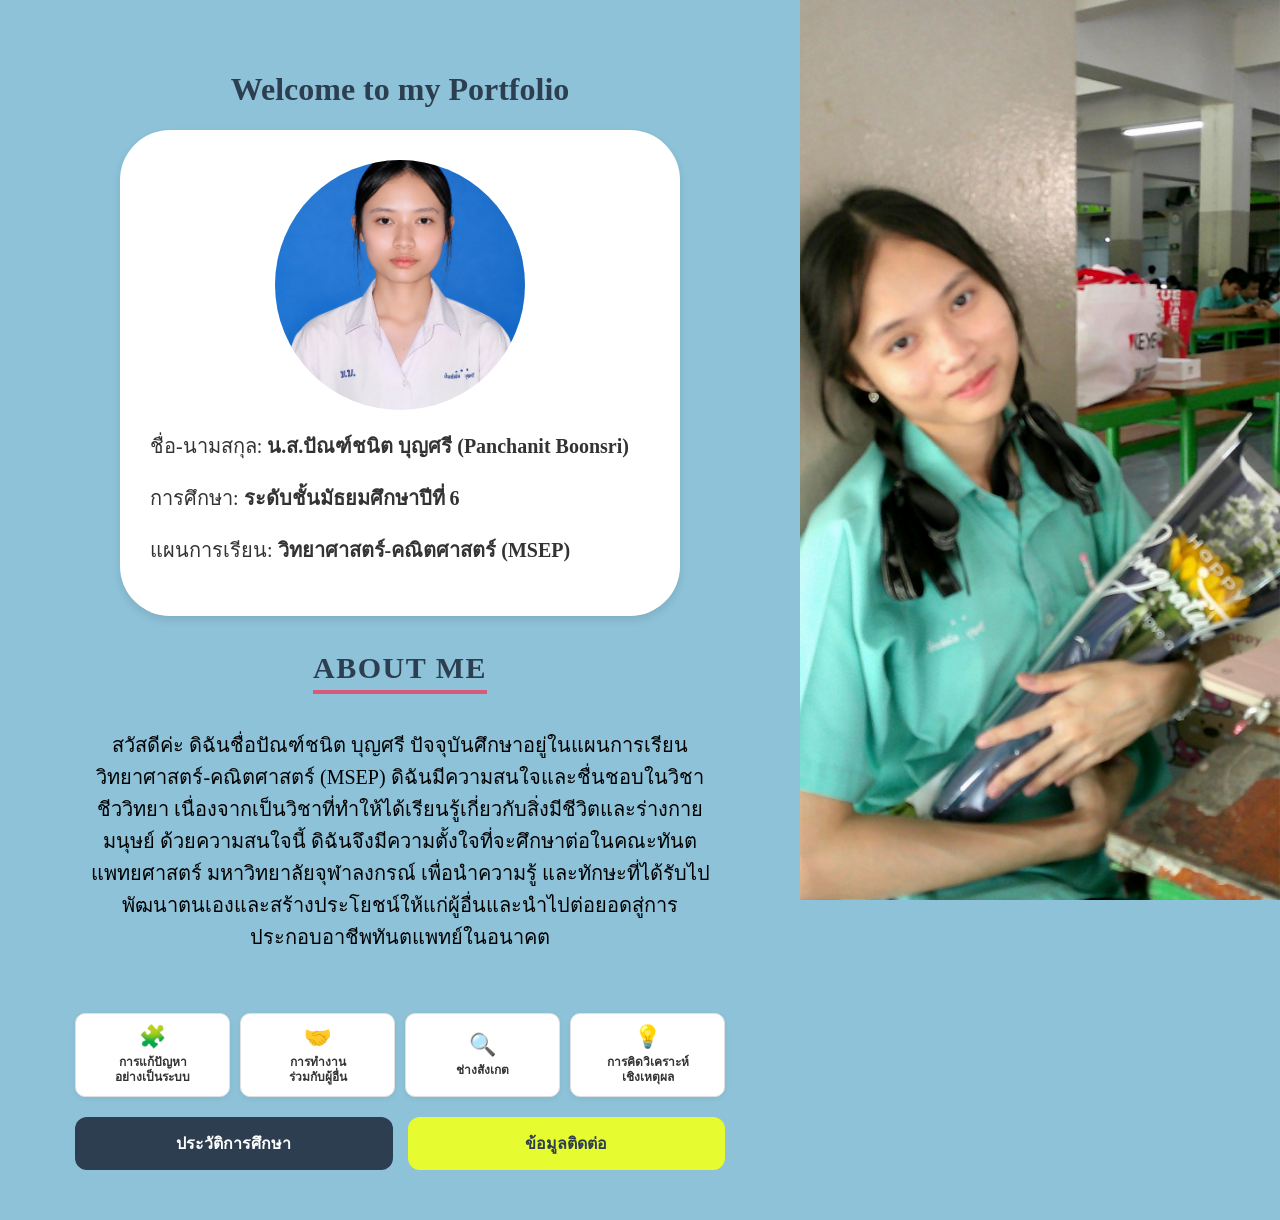
==== index.html @ 74a6de79 "Update index.html" ====
<!DOCTYPE html>
<html lang="th">
<head>
<meta charset="UTF-8">
<title>Welcome to my Portfolio</title>
<style>
body {
    background-color: #8dc2d9; color: #333;
    text-align: center;
    margin: 0;
    padding: 0;
}
.btn {
    display: inline-block;
    background: #2c3e50; 
    color: white;
    margin: 0; 
    padding: 10px 20px;
    text-decoration: none;
    border-radius: 5px;
}
    
.card {
background: white; border-radius: 50px;
box-shadow: 0 4px 8px rgba(0,0,0,0.1);
max-width: 500px; margin: 0 auto; padding: 30px;
}

/* เลเอาต์แบ่งครึ่งหน้าจอ ซ้าย-ขวา */
    .split-container {
            display: flex;
            min-height: 100vh;
            width: 100%;
        }

/* ฝั่งซ้าย: ส่วนเนื้อหาข้อความ */
    .left-content {
            flex: 1.2;
            padding: 50px 40px;
            display: flex;
            flex-direction: column;
            justify-content: center;
            align-items: center;
    }
     .content-box {
            width: 100%;
            max-width: 650px;
    }


h1 { color: #2c3e50; }
p { font-size: 20px; line-height: 1.6; }
 .profile-img {
  width: 250px;
  height: 250px;
  border-radius: 50%;
  object-fit: cover;
  display: block;
  margin: 0 auto;
     
}
/* สไตล์สำหรับ ABOUT ME */
.about-me-section {
 padding: 10px 15px 25px;
 margin-bottom: 15px;
}

.about-me-title {
    color: #2c3e50;
    font-size: 30px;
    font-weight: 800;
    letter-spacing: 1.5px;
    margin-bottom: 15px;
    display: inline-block;
    border-bottom: 4px solid #d65b7a; /* เส้นใต้สีชมพูเน้นความเด่น */
    padding-bottom: 5px;
    text-transform: uppercase;
}

.about-me-text {
    color: #000000; /* ข้อความสีดำตามที่ขอ */
    font-size: 17px;
    line-height: 1.8;
}
    
    /* สไตล์ความสามารถพิเศษ */
.skills-container {
  display: flex;
  justify-content: space-between;
  gap: 10px;
  margin-top: 15px;
  margin-bottom: 20px;
  width: 100%;
  box-sizing: border-box;
}

.skill-card {
  background-color: #ffffff;
  border: 1px solid #e0e0e0;
  border-radius: 10px;
  padding: 10px 8px;
  flex: 1;
  display: flex;
  flex-direction: column;
  align-items: center;
  justify-content: center;
  text-align: center;
  box-shadow: 0 2px 6px rgba(0, 0, 0, 0.05);
}

.skill-icon {
  font-size: 22px;
  margin-bottom: 5px;
}

.skill-text {
  font-size: 12px;
  color: #333333;
  font-weight: bold;
  line-height: 1.3;
}
    
   /* ปุ่มกดเชื่อมหน้า */
    .btn-group {
        display: flex;
        gap: 15px;
        margin-top: 20px;
        width: 100%;
        max-width: 100%; /* ปรับให้ขยายตามกล่อง card */
        box-sizing: border-box;
    }

    .btn {
        flex: 1;
        text-align: center;
        padding: 14px 20px;
        border-radius: 12px;
        text-decoration: none;
        font-weight: bold;
        font-size: 16px;
        transition: all 0.2s ease;
        display: inline-block;
    }

    .btn-home {
        background-color: #2c3e50;
        color: white;
    }

    .btn-next {
        background-color: #e7fb31;
        color: #2c3e50;
    }

        .btn:hover {
            opacity: 0.9;
            transform: translateY(-2px);
        }
    
    /* ฝั่งขวา: รูปตัวเองเต็มความสูงหน้าเว็บ */
        .right-image {
            flex: 0.8;
            position: sticky;
            top: 0;
            height: 100vh;
        }

        .right-image img {
            width: 100%;
            height: 100%;
            object-fit: cover; /* ตัดรูปให้เต็มพื้นที่ฝั่งขวา */
            display: block;
        }

        /* สำหรับแสดงผลบนมือถือ */
        @media (max-width: 900px) {
            .split-container {
                flex-direction: column-reverse;
            }
            .right-image {
                height: 400px;
            }
            .left-content {
                padding: 30px 20px;
            }
        }
    
</style>
</head>
<body>

    <div class="split-container">
    <!-- ฝั่งซ้าย: ข้อมูลข้อความ -->
        <div class="left-content">
            <div class="content-box">
                
 <h1 class="main-title">Welcome to my Portfolio</h1>
 
<div class="card" style="text-align: center;">

    <img src="profile.jpeg" alt="รูปภาพของ ปัณฑ์ชนิต" class="profile-img">

    <div style="text-align: left; line-height: 1.8;">
        <p>ชื่อ-นามสกุล: <strong>น.ส.ปัณฑ์ชนิต บุญศรี (Panchanit Boonsri)</strong></p>
        <p>การศึกษา: <strong>ระดับชั้นมัธยมศึกษาปีที่ 6</strong></p>
        <p>แผนการเรียน: <strong>วิทยาศาสตร์-คณิตศาสตร์ (MSEP)</strong></p>
    </div>
</div>
    
<!-- ===== ส่วน ABOUT ME (ไม่มีกล่องพื้นหลัง) ===== -->
<div class="about-me-section">
    <h2 class="about-me-title">ABOUT ME</h2>
    <div class="about-me-text">
        <p>
     สวัสดีค่ะ ดิฉันชื่อปัณฑ์ชนิต บุญศรี ปัจจุบันศึกษาอยู่ในแผนการเรียนวิทยาศาสตร์-คณิตศาสตร์ (MSEP)
ดิฉันมีความสนใจและชื่นชอบในวิชาชีววิทยา เนื่องจากเป็นวิชาที่ทำให้ได้เรียนรู้เกี่ยวกับสิ่งมีชีวิตและร่างกายมนุษย์
ด้วยความสนใจนี้ ดิฉันจึงมีความตั้งใจที่จะศึกษาต่อในคณะทันตแพทยศาสตร์ มหาวิทยาลัยจุฬาลงกรณ์ เพื่อนำความรู้
และทักษะที่ได้รับไปพัฒนาตนเองและสร้างประโยชน์ให้แก่ผู้อื่นและนำไปต่อยอดสู่การประกอบอาชีพทันตแพทย์ในอนาคต
        </p>
    </div>
</div>

<!-- ส่วนความสามารถพิเศษ -->
        <div class="skills-container">
          <div class="skill-card">
            <span class="skill-icon">🧩</span>
            <span class="skill-text">การแก้ปัญหา<br>อย่างเป็นระบบ</span>
          </div>
          <div class="skill-card">
            <span class="skill-icon">🤝</span>
            <span class="skill-text">การทำงาน<br>ร่วมกับผู้อื่น</span>
          </div>
          <div class="skill-card">
            <span class="skill-icon">🔍</span>
            <span class="skill-text">ช่างสังเกต</span>
          </div>
          <div class="skill-card">
            <span class="skill-icon">💡</span>
            <span class="skill-text">การคิดวิเคราะห์<br>เชิงเหตุผล</span>
          </div>
        </div>

<!-- ปุ่มเชื่อมโยง -->
     <div class="btn-group" style="margin: 0 auto;">
         <a href="education.html" class="btn btn-home">ประวัติการศึกษา</a>
         <a href="contact.html" class="btn btn-next">ข้อมูลติดต่อ</a>
     </div>
</div>
</div>
            
<!-- ฝั่งขวา: รูปตัวเองเต็มหน้าเว็บ -->
        <div class="right-image">
            <img src="index.jpeg" alt="รูปโปรไฟล์">
    </div>

</body>
</html>
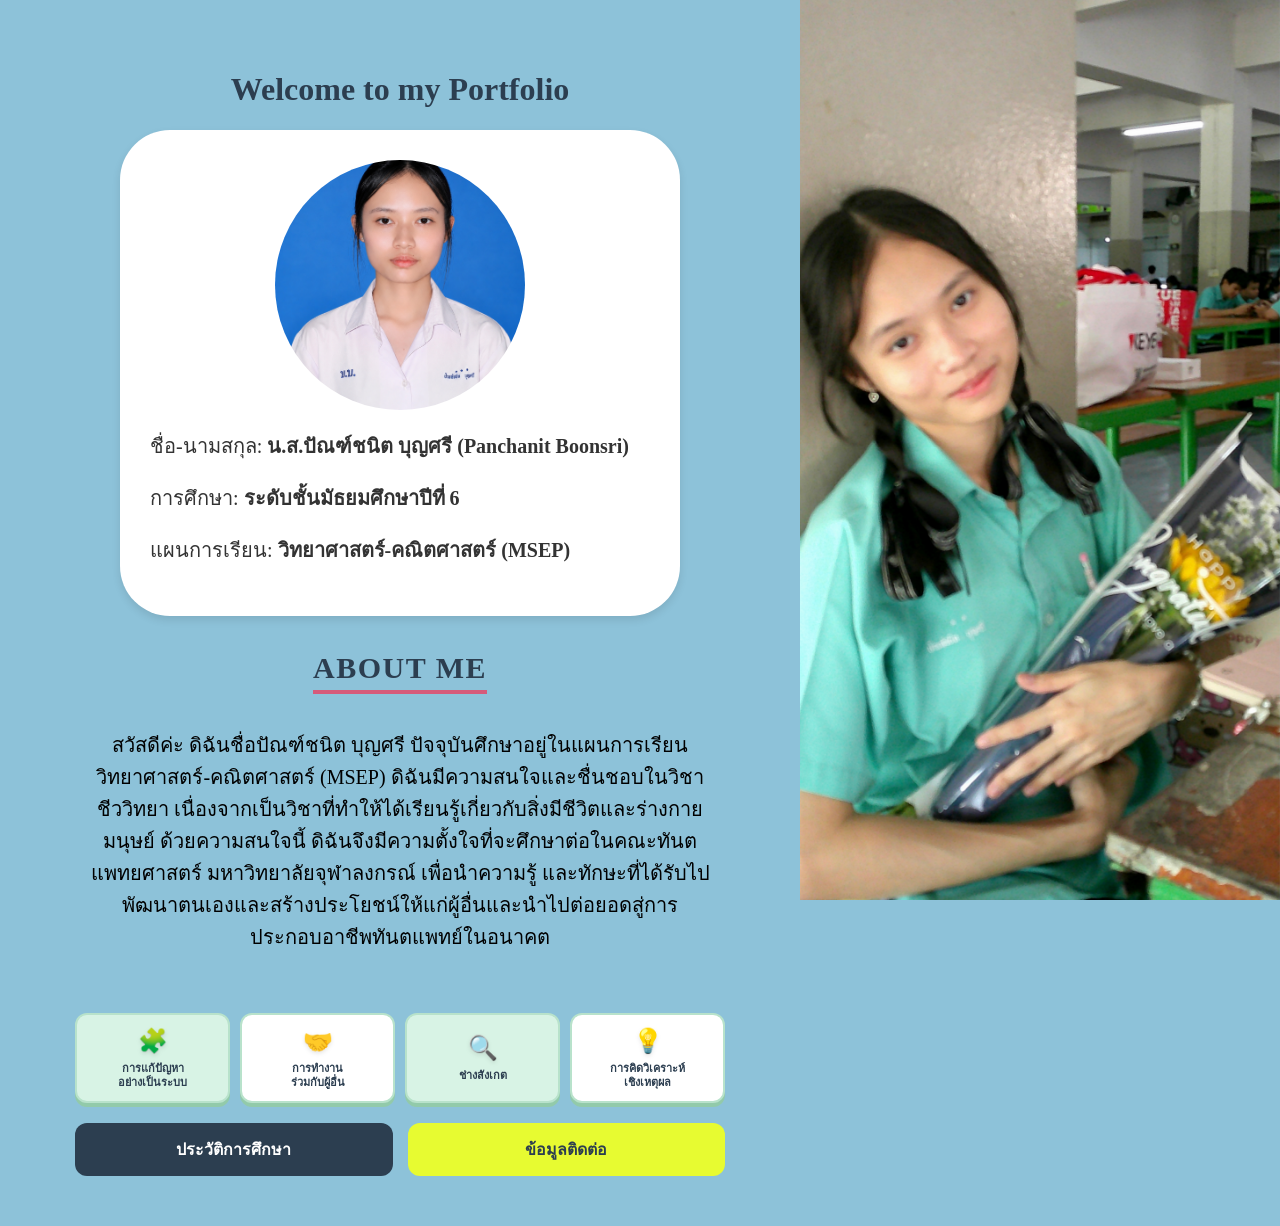
==== commit 71685713: "Update index.html" ====
--- a/index.html
+++ b/index.html
@@ -83,7 +83,7 @@
     line-height: 1.8;
 }
     
-    /* สไตล์ความสามารถพิเศษ */
+/* สไตล์ความสามารถพิเศษแบบ 3D พาสเทล */
 .skills-container {
   display: flex;
   justify-content: space-between;
@@ -95,27 +95,51 @@
 }
 
 .skill-card {
-  background-color: #ffffff;
-  border: 1px solid #e0e0e0;
-  border-radius: 10px;
-  padding: 10px 8px;
+  border-radius: 12px;
+  padding: 12px 6px;
   flex: 1;
   display: flex;
   flex-direction: column;
   align-items: center;
   justify-content: center;
   text-align: center;
-  box-shadow: 0 2px 6px rgba(0, 0, 0, 0.05);
+  
+  /* เพิ่มเงา 3D และขอบปุ่ม */
+  border: 2px solid #b8e2cb;
+  box-shadow: 0 4px 0px #92caaa; /* เงาหนาด้านล่างสร้างมิติ 3D */
+  transition: all 0.2s ease;
+  cursor: pointer;
+}
+
+/* สลับสีสี่เหลี่ยม (เลขคี่: สีเขียวพาสเทล / เลขคู่: สีขาว) */
+.skill-card:nth-child(odd) {
+  background-color: #d8f3e5; /* เขียวพาสเทลนุ่มๆ */
+}
+
+.skill-card:nth-child(even) {
+  background-color: #ffffff; /* สีขาว clean */
+}
+
+/* เอฟเฟกต์เวลานำเมาส์ไปชี้ ให้กดแล้วดึ๋งๆ */
+.skill-card:hover {
+  transform: translateY(-2px);
+  box-shadow: 0 6px 0px #92caaa;
+}
+
+.skill-card:active {
+  transform: translateY(2px);
+  box-shadow: 0 2px 0px #92caaa;
 }
 
 .skill-icon {
-  font-size: 22px;
-  margin-bottom: 5px;
+  font-size: 24px;
+  margin-bottom: 6px;
+  filter: drop-shadow(0 2px 2px rgba(0,0,0,0.1));
 }
 
 .skill-text {
-  font-size: 12px;
-  color: #333333;
+  font-size: 11px;
+  color: #2c3e50;
   font-weight: bold;
   line-height: 1.3;
 }
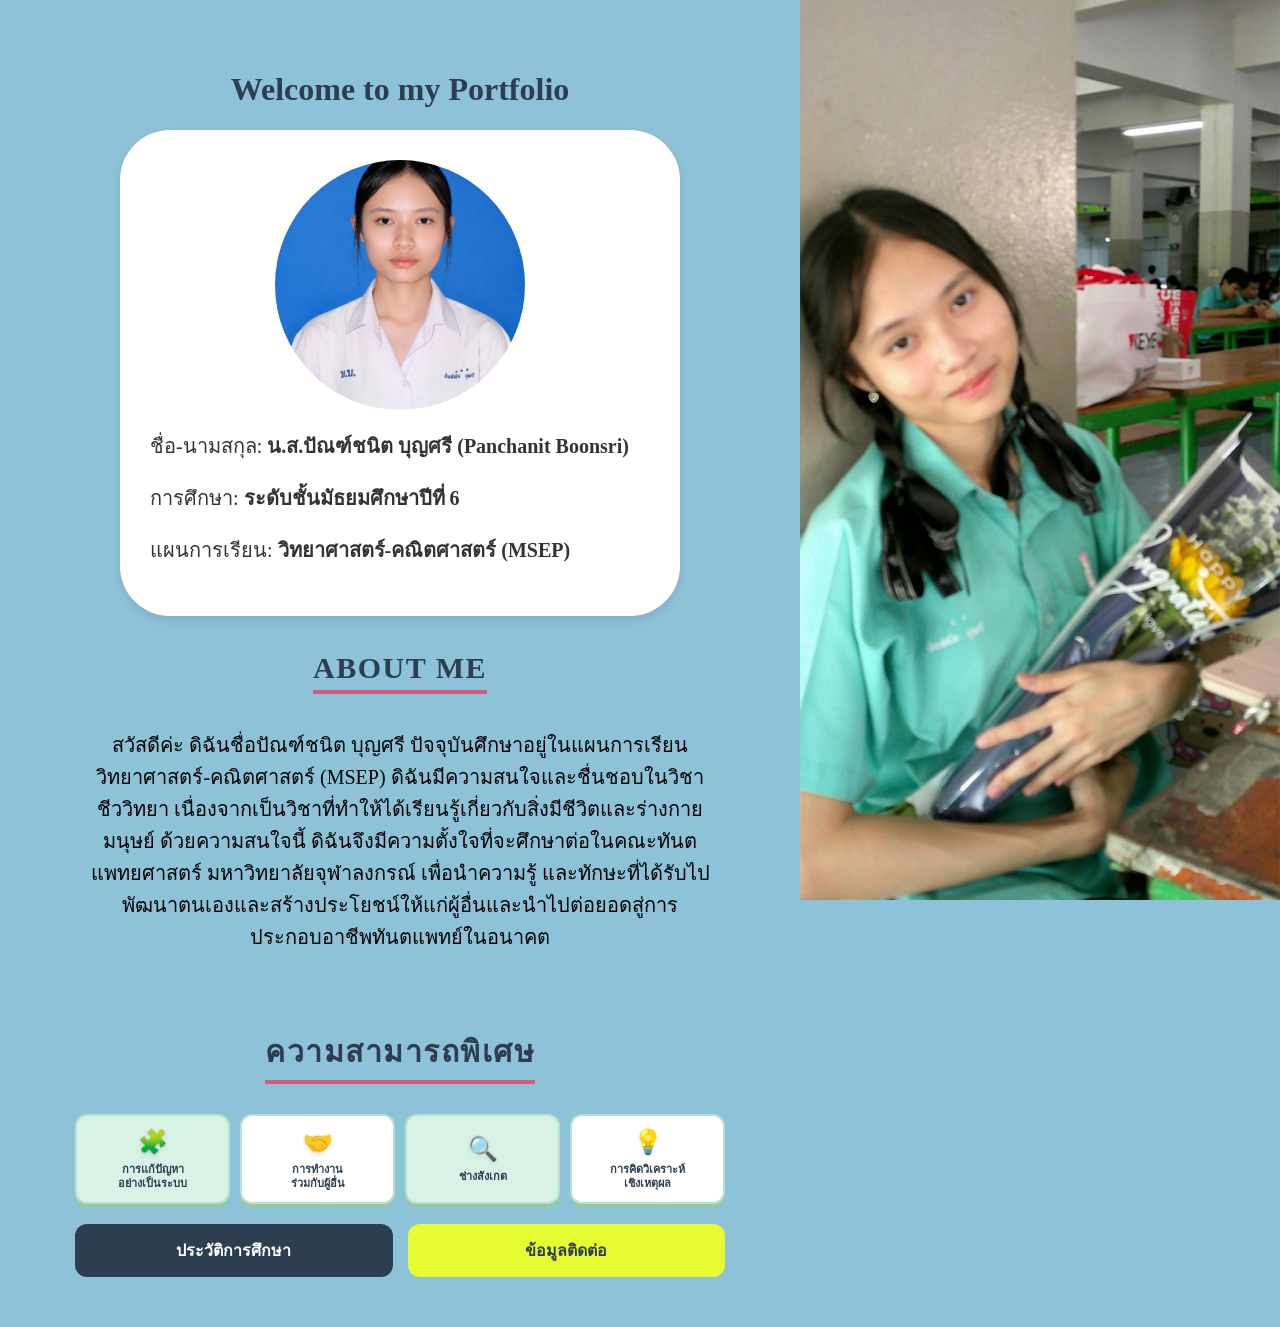
==== commit 48cf8641: "Update index.html" ====
--- a/index.html
+++ b/index.html
@@ -81,6 +81,19 @@
     color: #000000; /* ข้อความสีดำตามที่ขอ */
     font-size: 17px;
     line-height: 1.8;
+}
+/* สไตล์หัวข้อ SKILLS ให้เหมือน ABOUT ME */
+.skills-title {
+  color: #2c3e50;
+  font-size: 30px;
+  font-weight: 800;
+  letter-spacing: 1.5px;
+  margin-top: 15px;
+  margin-bottom: 15px;
+  display: inline-block;
+  border-bottom: 4px solid #d65b7a; /* เส้นใต้เน้นความเด่น */
+  padding-bottom: 5px;
+  text-transform: uppercase;
 }
     
 /* สไตล์ความสามารถพิเศษแบบ 3D พาสเทล */
@@ -245,22 +258,25 @@
 </div>
 
 <!-- ส่วนความสามารถพิเศษ -->
-        <div class="skills-container">
-          <div class="skill-card">
-            <span class="skill-icon">🧩</span>
-            <span class="skill-text">การแก้ปัญหา<br>อย่างเป็นระบบ</span>
-          </div>
-          <div class="skill-card">
-            <span class="skill-icon">🤝</span>
-            <span class="skill-text">การทำงาน<br>ร่วมกับผู้อื่น</span>
-          </div>
-          <div class="skill-card">
-            <span class="skill-icon">🔍</span>
-            <span class="skill-text">ช่างสังเกต</span>
-          </div>
-          <div class="skill-card">
-            <span class="skill-icon">💡</span>
-            <span class="skill-text">การคิดวิเคราะห์<br>เชิงเหตุผล</span>
+        <div style="text-align: center; margin-bottom: 15px;">
+          <h2 class="skills-title">ความสามารถพิเศษ</h2>
+          <div class="skills-container">
+            <div class="skill-card">
+              <span class="skill-icon">🧩</span>
+              <span class="skill-text">การแก้ปัญหา<br>อย่างเป็นระบบ</span>
+            </div>
+            <div class="skill-card">
+              <span class="skill-icon">🤝</span>
+              <span class="skill-text">การทำงาน<br>ร่วมกับผู้อื่น</span>
+            </div>
+            <div class="skill-card">
+              <span class="skill-icon">🔍</span>
+              <span class="skill-text">ช่างสังเกต</span>
+            </div>
+            <div class="skill-card">
+              <span class="skill-icon">💡</span>
+              <span class="skill-text">การคิดวิเคราะห์<br>เชิงเหตุผล</span>
+            </div>
           </div>
         </div>
 
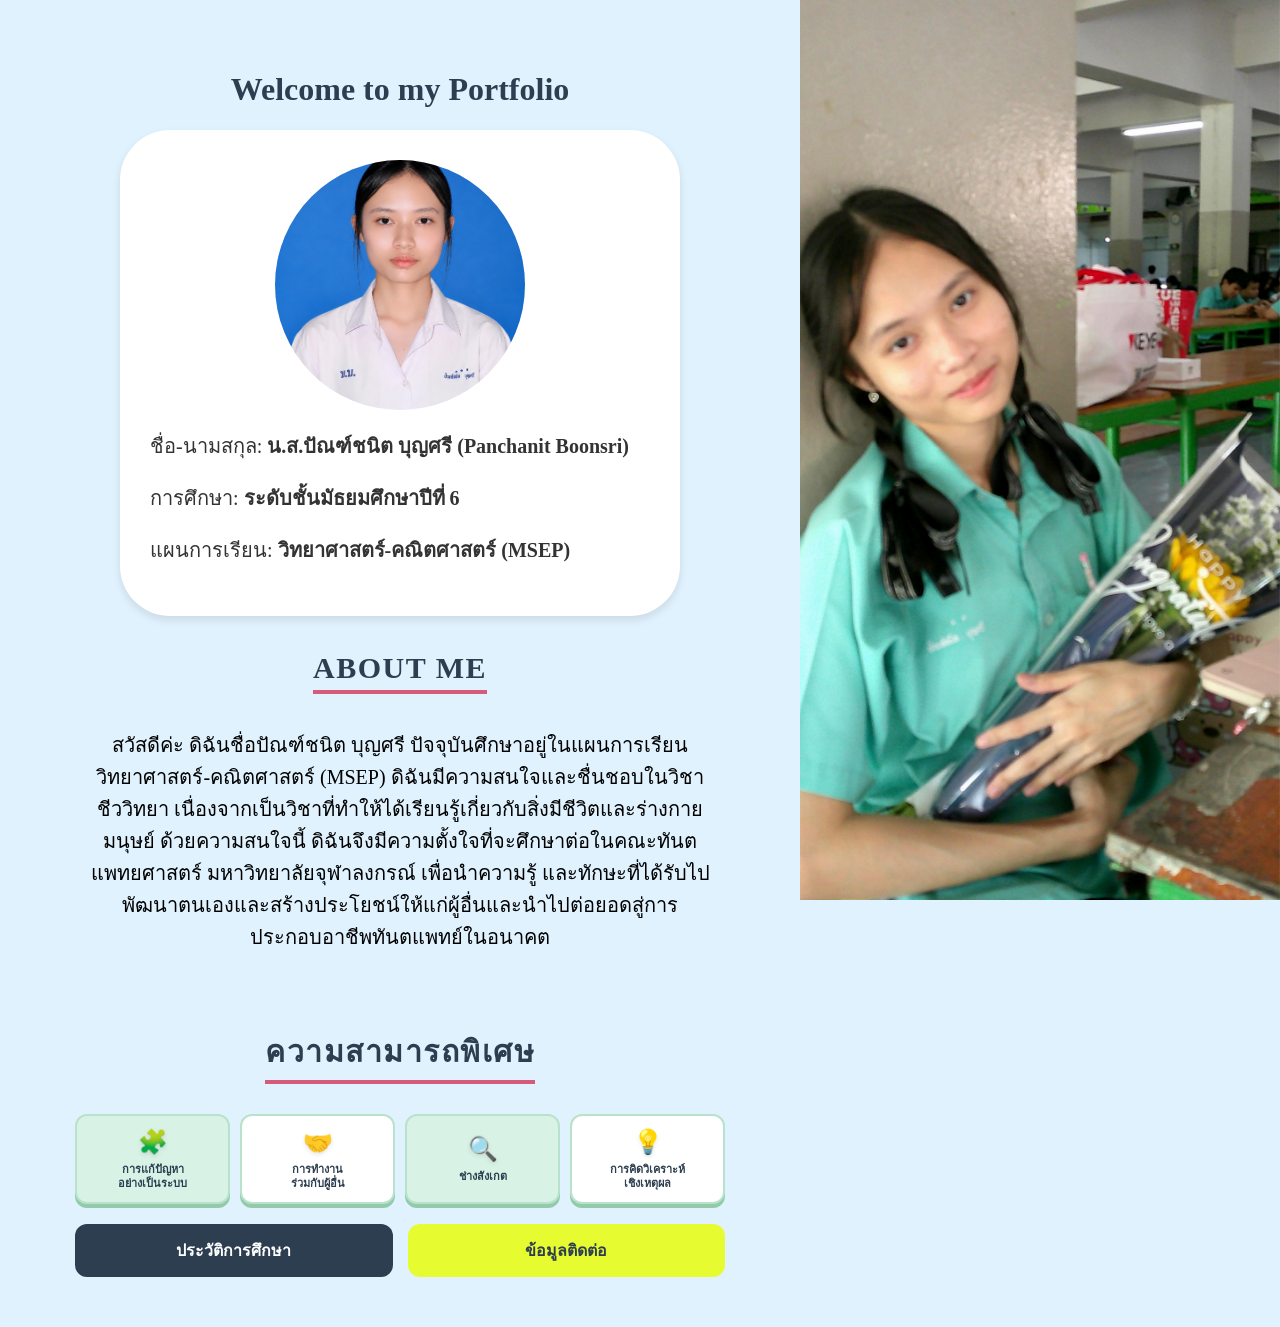
==== commit e75167ea: "Update index.html" ====
--- a/index.html
+++ b/index.html
@@ -5,7 +5,7 @@
 <title>Welcome to my Portfolio</title>
 <style>
 body {
-    background-color: #8dc2d9; color: #333;
+    background-color: #e0f2fe; color: #333;
     text-align: center;
     margin: 0;
     padding: 0;
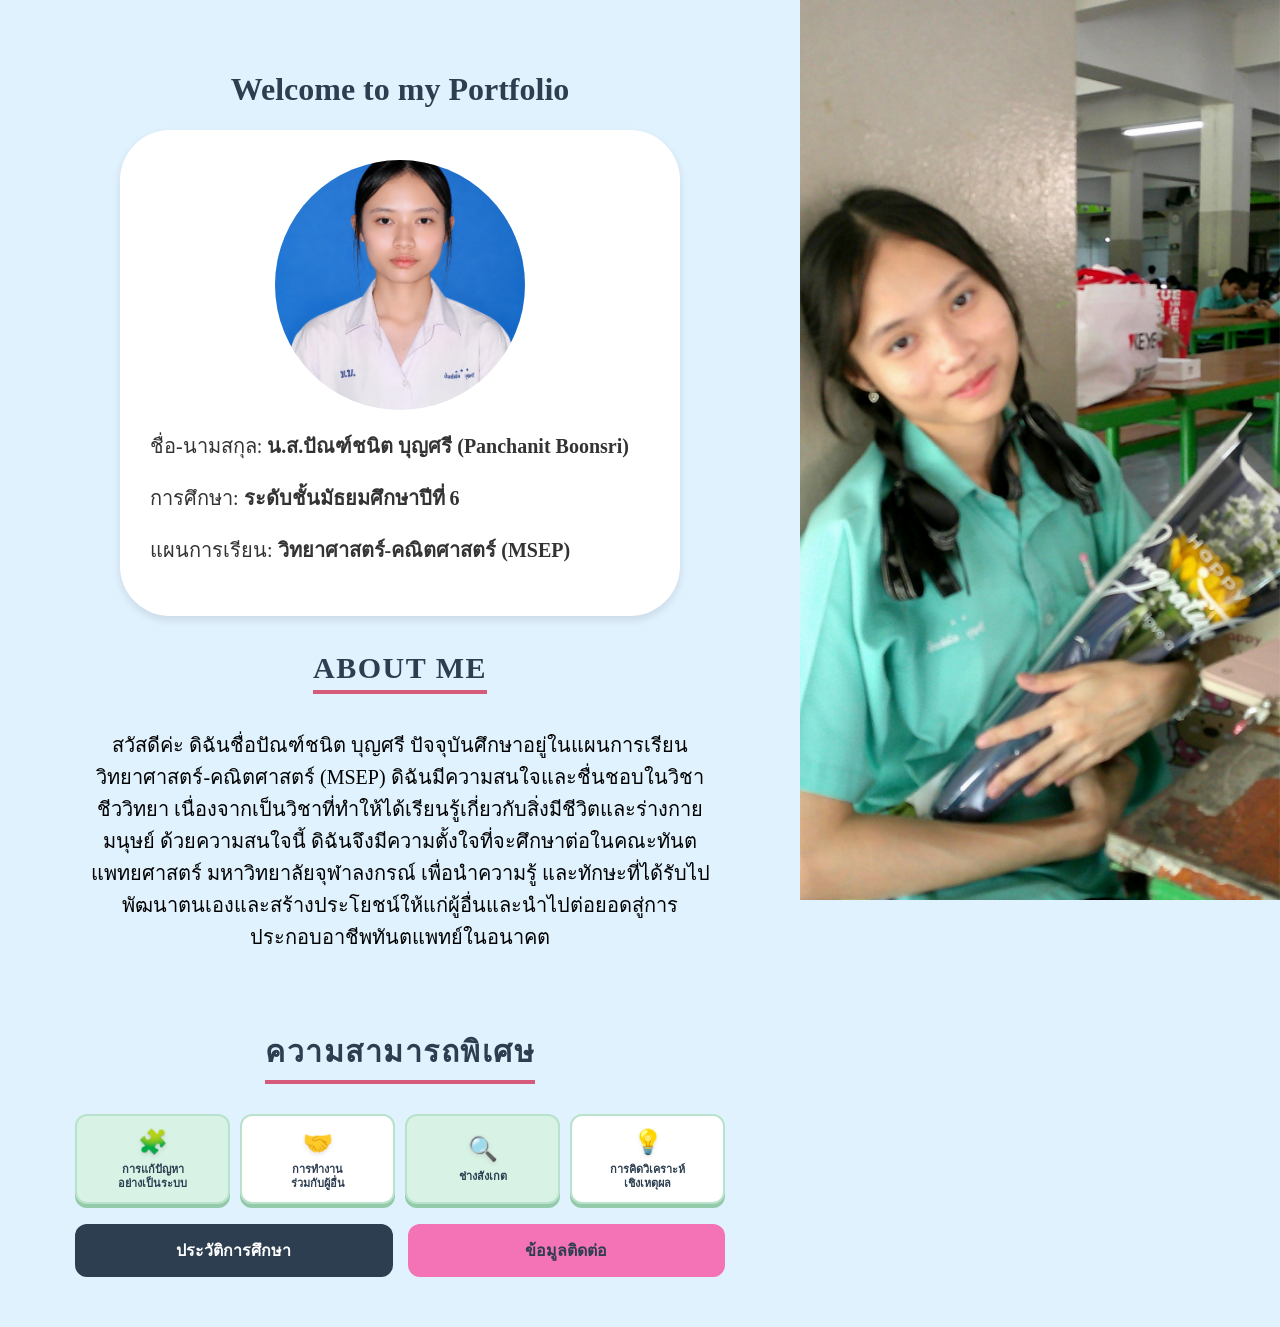
==== commit 62ce759c: "Update index.html" ====
--- a/index.html
+++ b/index.html
@@ -185,7 +185,7 @@
     }
 
     .btn-next {
-        background-color: #e7fb31;
+        background-color: #f472b6;
         color: #2c3e50;
     }
 
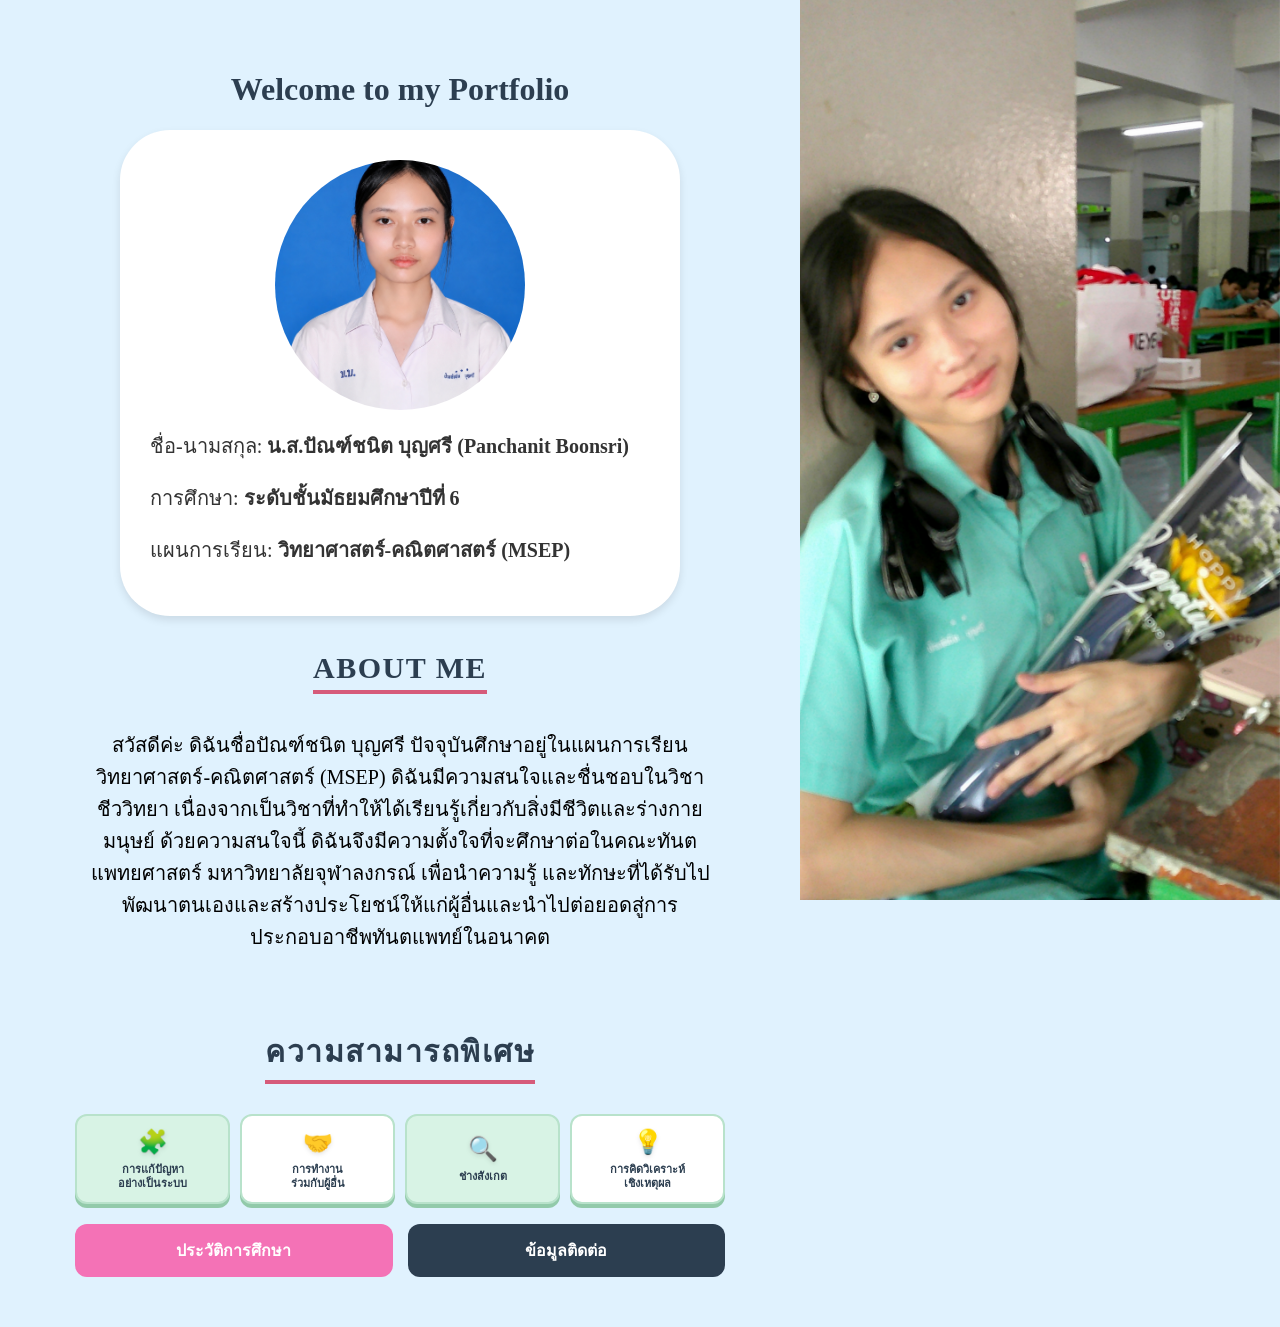
==== commit 717ef335: "Update index.html" ====
--- a/index.html
+++ b/index.html
@@ -180,13 +180,13 @@
     }
 
     .btn-home {
+        background-color: #f472b6;
+        color: white;
+    }
+
+    .btn-next {
         background-color: #2c3e50;
         color: white;
-    }
-
-    .btn-next {
-        background-color: #f472b6;
-        color: #2c3e50;
     }
 
         .btn:hover {
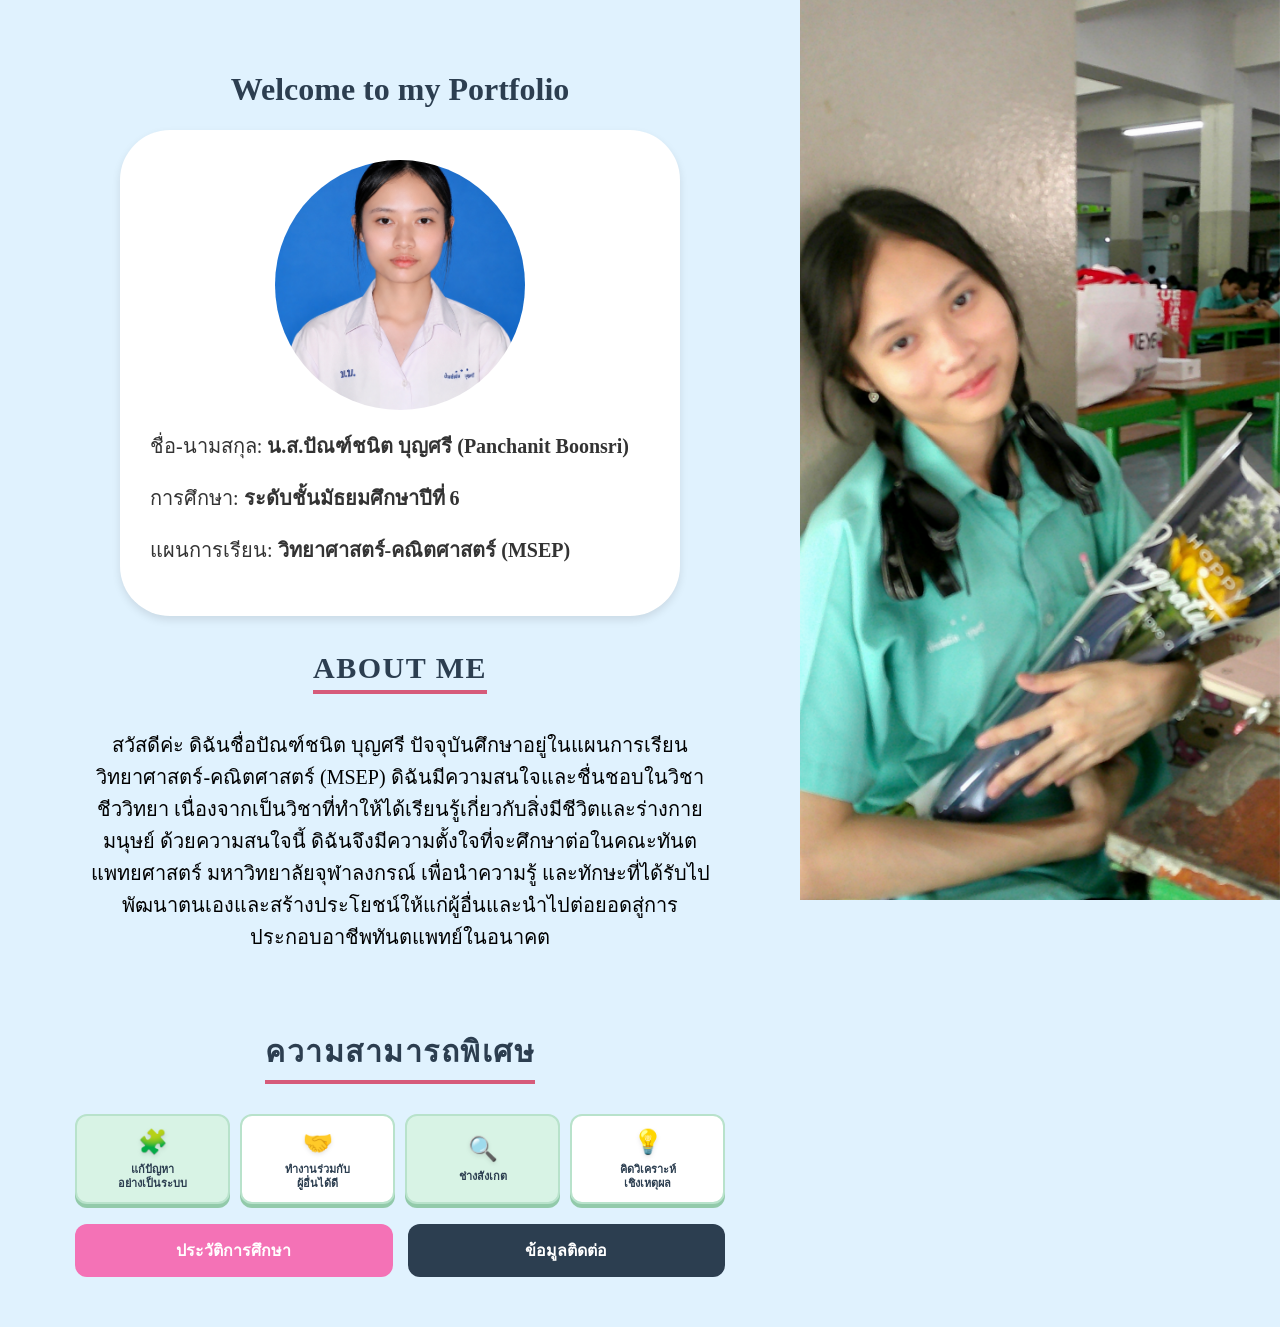
==== commit 3a2c8552: "Update index.html" ====
--- a/index.html
+++ b/index.html
@@ -263,11 +263,11 @@
           <div class="skills-container">
             <div class="skill-card">
               <span class="skill-icon">🧩</span>
-              <span class="skill-text">การแก้ปัญหา<br>อย่างเป็นระบบ</span>
+              <span class="skill-text">แก้ปัญหา<br>อย่างเป็นระบบ</span>
             </div>
             <div class="skill-card">
               <span class="skill-icon">🤝</span>
-              <span class="skill-text">การทำงาน<br>ร่วมกับผู้อื่น</span>
+              <span class="skill-text">ทำงานร่วมกับ<br>ผู้อื่นได้ดี</span>
             </div>
             <div class="skill-card">
               <span class="skill-icon">🔍</span>
@@ -275,7 +275,7 @@
             </div>
             <div class="skill-card">
               <span class="skill-icon">💡</span>
-              <span class="skill-text">การคิดวิเคราะห์<br>เชิงเหตุผล</span>
+              <span class="skill-text">คิดวิเคราะห์<br>เชิงเหตุผล</span>
             </div>
           </div>
         </div>
